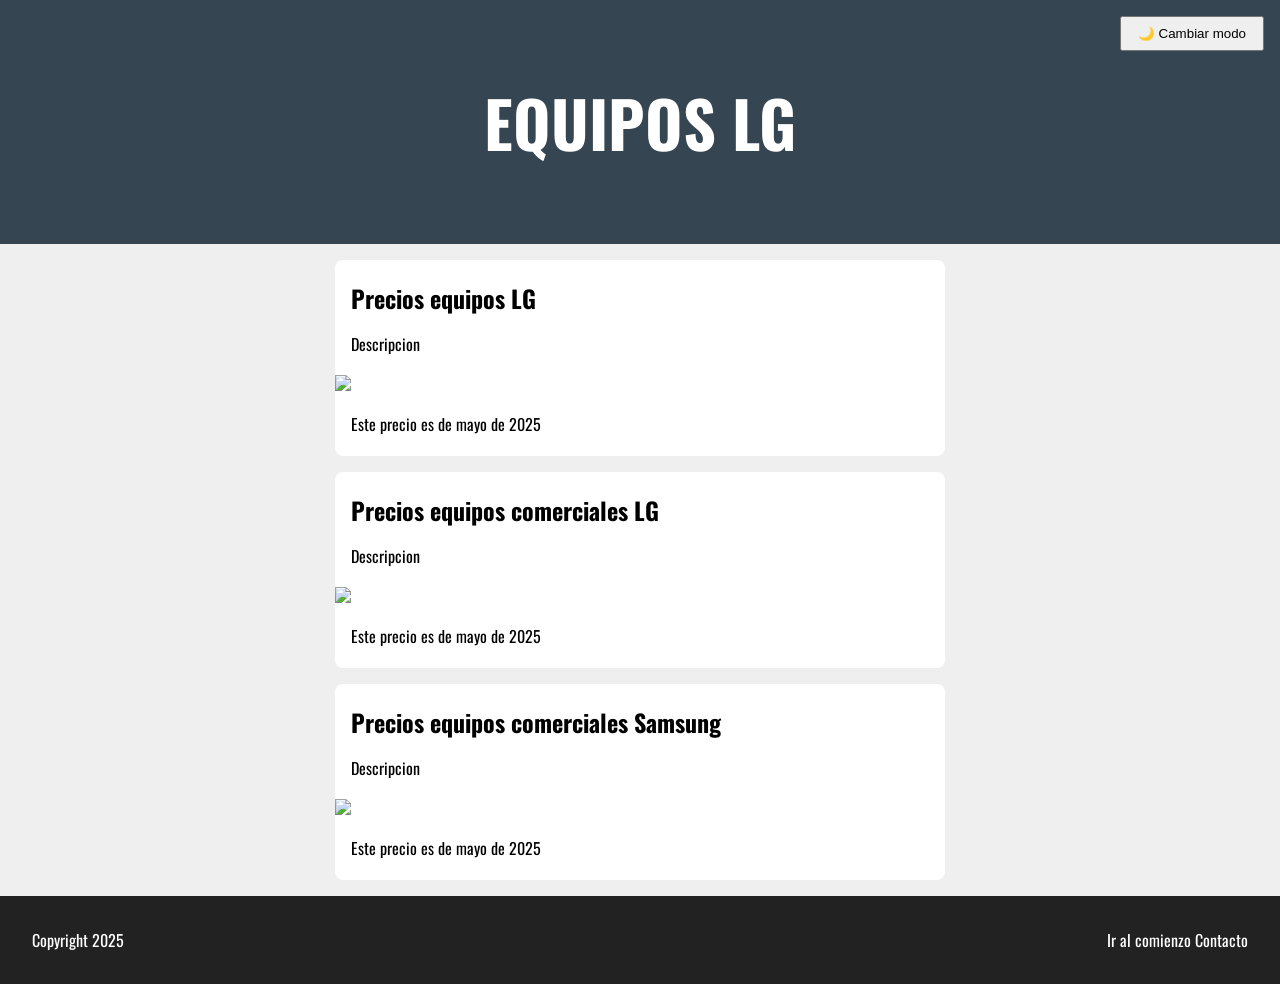
==== index.html @ 40b78487 "nuevo cambio1" ====
<!DOCTYPE html>
<head>
    <title>Document</title>
    <link rel="preconnect" href="https://fonts.googleapis.com">
    <link rel="preconnect" href="https://fonts.gstatic.com" crossorigin>
    <link href="https://fonts.googleapis.com/css2?family=Edu+NSW+ACT+Hand+Pre:wght@400..700&family=Oswald:wght@200..700&display=swap" rel="stylesheet">
    <link rel="stylesheet" href="style.css">
</head>
<body>
    <header>
      <button id="modo-btn">🌙 Cambiar modo</button>
      <script src="script.js"defer></script>
      <!--id es un identificador unico que se utiliza una vez, si queremos utilizar mas se debe utilizar la etiqueta class-->
        <h1 id="titulo">EQUIPOS LG</h1>
    </header> <!--se puede poner header las veces que se quiera con tal de que no vayan dentro de otro header o foot al final-->
    <section class="conteiner">
      <article class="post"> <!--definir contenido independiente, para definir post, titulo, imagen, noticias, es hacer un articulo -->
        <h2>Precios equipos LG</h2>
        <p>Descripcion</p>
        <img src="IMAGEN/PRECIOS LG ENERO 2025.jpeg"/>
        <p>Este precio es de mayo de 2025</p>
      </article>  
      <article class="post"> <!--definir contenido independiente, para definir post, titulo, imagen, noticias, es hacer un articulo -->
        <h2>Precios equipos comerciales LG </h2>
        <p>Descripcion</p>
        <img src="IMAGEN/a287b392-c51f-4b23-87f3-c89dda5f3099.jpg"/>
        <p>Este precio es de mayo de 2025</p>
      </article>  
      <article class="post"> <!--definir contenido independiente, para definir post, titulo, imagen, noticias, es hacer un articulo -->
        <h2>Precios equipos comerciales Samsung </h2>
        <p>Descripcion</p>
        <img src="IMAGEN/a287b392-c51f-4b23-87f3-c89dda5f3099.jpg"/>
        <p>Este precio es de mayo de 2025</p>
      </article>
    </section> <!--se utiliza definir secciones de la app o pagina y poner las etiquetas que se deseen-->
    <footer>
      <section>
        <a href="#titulo">Ir al comienzo</a>
        <a href="mailto:asesorcomercial@inserimaire.com">Contacto</a>
        </section>
        <p>Copyright 2025</p>
    </footer> <!--va al final de la pagina, comunmente copyright informacion de contacto o similar-->
</body>
</html>
<!--esto genera la estructura del blog, no tiene colores ni sombreado ni nada
HTML se encarga de generar un sentido del blog, las etiquetas nos sirven para
darle un sentido y entender e identificar de manera sencilla
*el atributo de class nos deja seleccionar estos elementos mas facil desde javascript o ccs -->
---- style.css ----
html {
  font-family: "Oswald", sans-serif;
  font-optical-sizing: auto;
  font-weight: weight;
  font-style: normal;
}
body {
    margin: 0;
    background-color: #efefef;
}
header {
    background-color: #364552;
    color: white;
    padding: 2rem 3rem; /*tamaño relativo dependiendo nuestra fuente de texto*/
}
header h1 {
    font-size: 4rem;
    text-align: center;
}
.conteiner {
    width: 610px;
    margin: 0 auto;
}
section article {
    transition: all 0.3s ease-in;
    background-color: #fff;
    margin: 1rem 0;
    border-radius: 0.5rem;
    padding: 0.25rem 0;
    cursor: pointer;
}
section article:hover {
    box-shadow: 0 0.1rem 0.4rem rgba(243, 4, 4, 0.5);
}
section article h2, section article p {
    margin: 1rem;
}
footer {
    background-color: #222;
    padding: 2rem;
    color: white;
}
footer section {
    float: right;
}
footer p {
    margin: 0;
}
footer a {
    transition: all 0.3 ease;
    color: white;
    text-decoration: none;
}
footer a:hover{
    color: cornflowerblue;
}
body.oscuro {
  background-color: #364552;
  color: #000000;
}

#modo-btn {
  position: fixed;
  top: 1rem;
  right: 1rem;
  padding: 0.5rem 1rem;
  cursor: pointer;
}
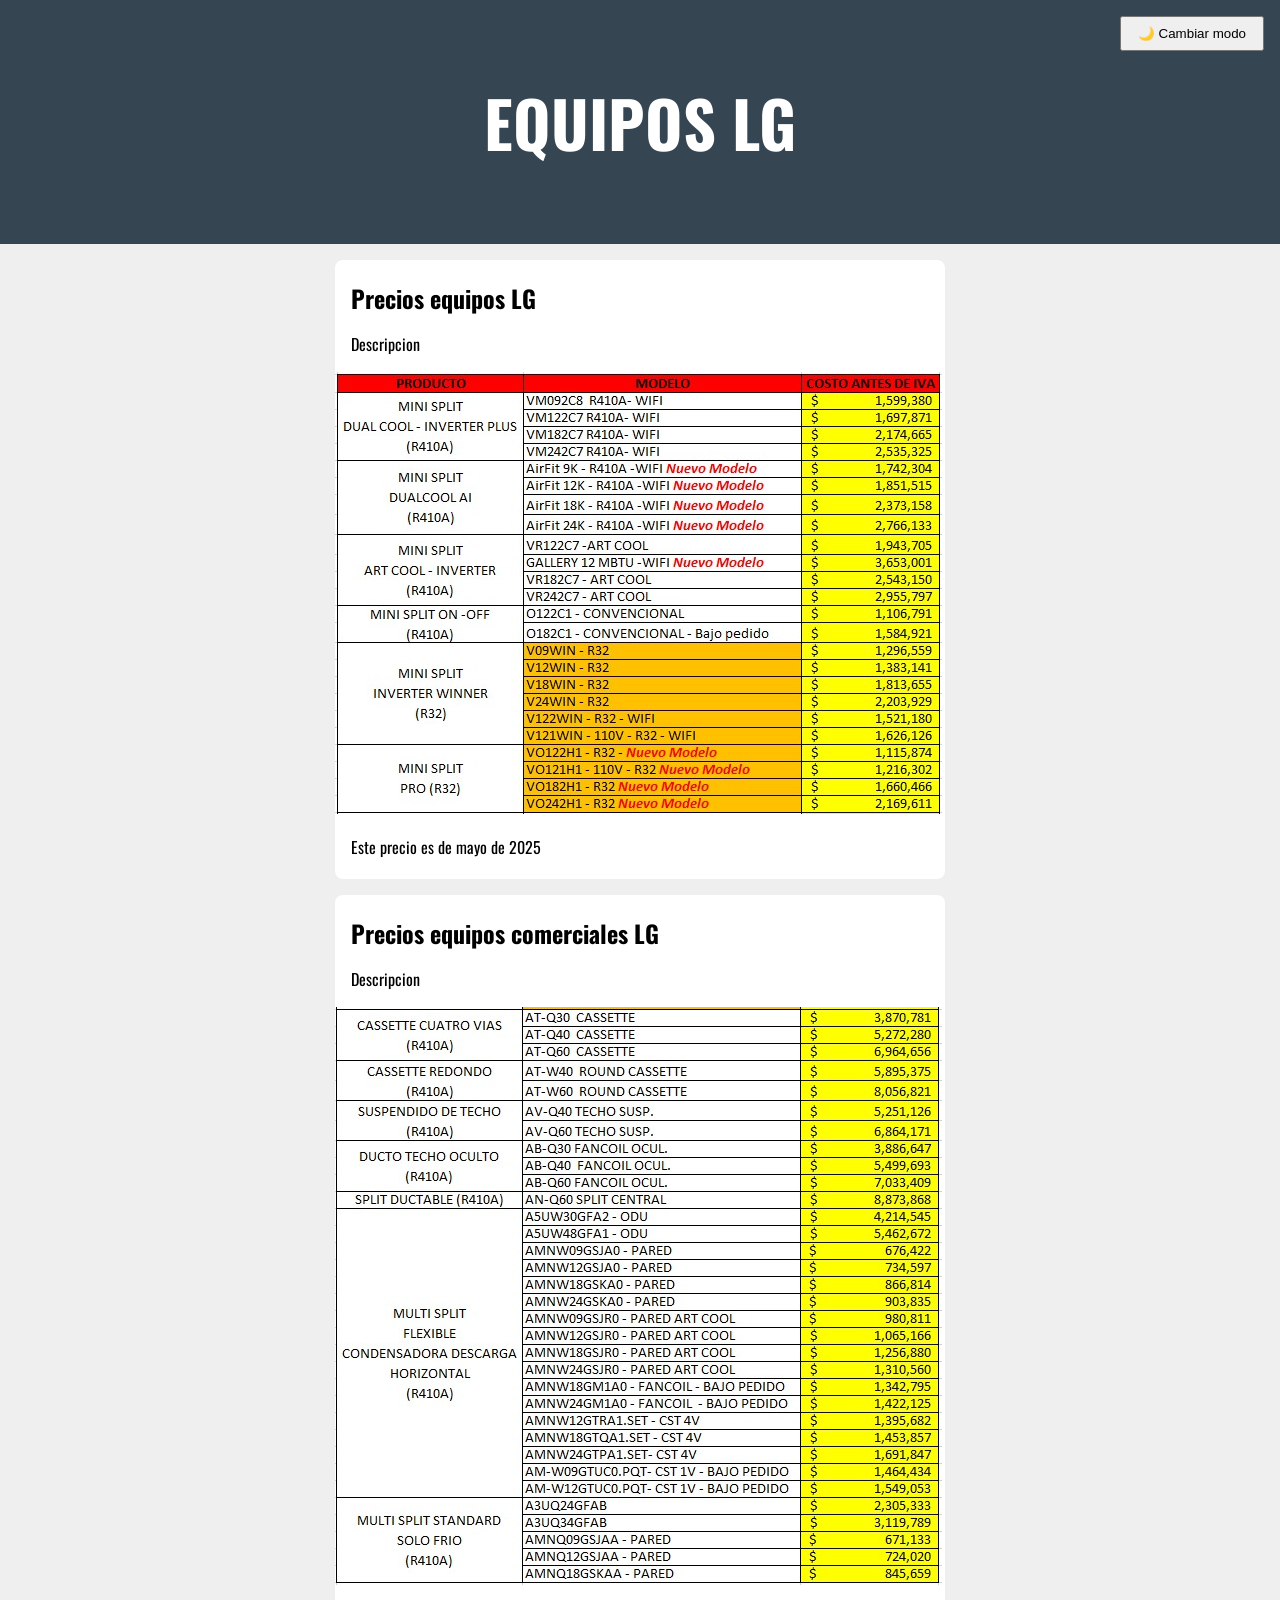
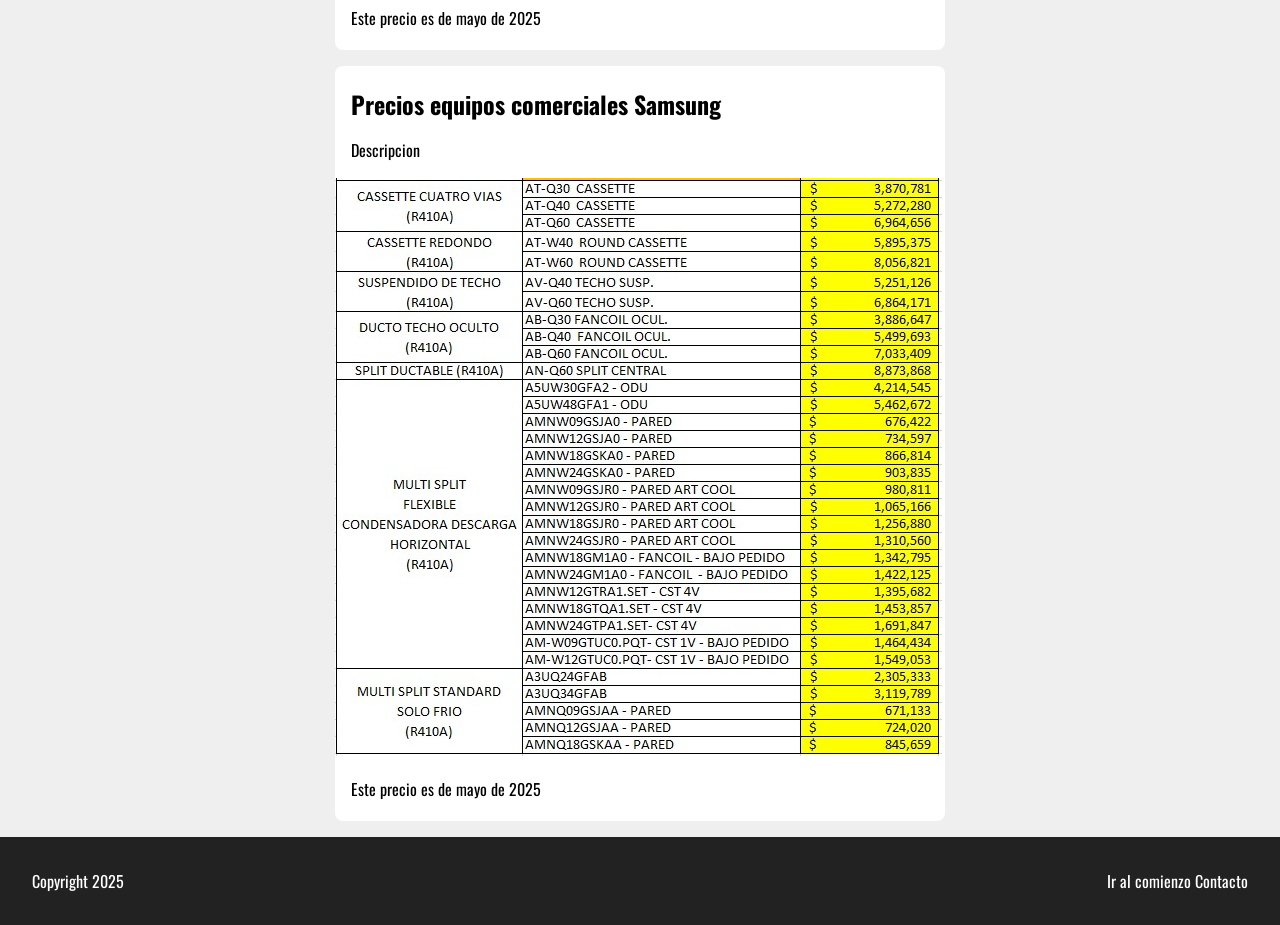
==== commit dd2583ad: "inserta imagenes 2" ====
--- a/index.html
+++ b/index.html
@@ -17,13 +17,13 @@
       <article class="post"> <!--definir contenido independiente, para definir post, titulo, imagen, noticias, es hacer un articulo -->
         <h2>Precios equipos LG</h2>
         <p>Descripcion</p>
-        <img src="IMAGEN/PRECIOS LG ENERO 2025.jpeg"/>
+        <img src="IMAGEN/PRECIOS LG ENERO 2025.jpeg" alt="Equipos LG"/>
         <p>Este precio es de mayo de 2025</p>
       </article>  
       <article class="post"> <!--definir contenido independiente, para definir post, titulo, imagen, noticias, es hacer un articulo -->
         <h2>Precios equipos comerciales LG </h2>
         <p>Descripcion</p>
-        <img src="IMAGEN/a287b392-c51f-4b23-87f3-c89dda5f3099.jpg"/>
+        <img src="IMAGEN/a287b392-c51f-4b23-87f3-c89dda5f3099.jpg" alt="Equipos LG2"/>
         <p>Este precio es de mayo de 2025</p>
       </article>  
       <article class="post"> <!--definir contenido independiente, para definir post, titulo, imagen, noticias, es hacer un articulo -->
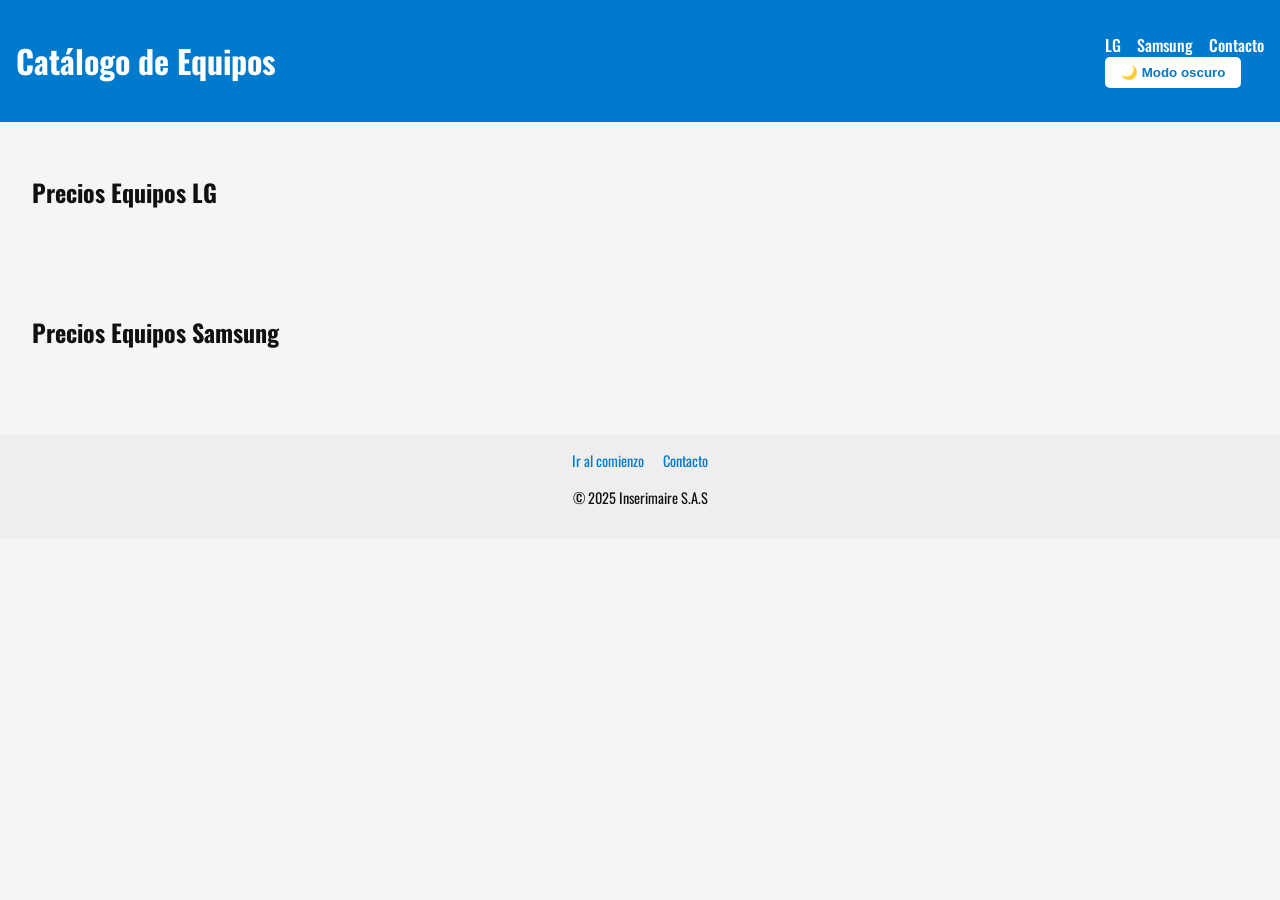
==== commit eab81217: "Diseño mejorado" ====
--- a/index.html
+++ b/index.html
@@ -1,48 +1,46 @@
 <!DOCTYPE html>
+<html lang="es">
 <head>
-    <title>Document</title>
-    <link rel="preconnect" href="https://fonts.googleapis.com">
-    <link rel="preconnect" href="https://fonts.gstatic.com" crossorigin>
-    <link href="https://fonts.googleapis.com/css2?family=Edu+NSW+ACT+Hand+Pre:wght@400..700&family=Oswald:wght@200..700&display=swap" rel="stylesheet">
-    <link rel="stylesheet" href="style.css">
+  <meta charset="UTF-8" />
+  <meta name="viewport" content="width=device-width, initial-scale=1.0" />
+  <title>Catálogo Equipos LG y Samsung</title>
+  <link rel="preconnect" href="https://fonts.googleapis.com">
+  <link rel="preconnect" href="https://fonts.gstatic.com" crossorigin>
+  <link href="https://fonts.googleapis.com/css2?family=Oswald:wght@200..700&display=swap" rel="stylesheet">
+  <link rel="stylesheet" href="style.css" />
+  <script src="script.js" defer></script>
 </head>
 <body>
-    <header>
-      <button id="modo-btn">🌙 Cambiar modo</button>
-      <script src="script.js"defer></script>
-      <!--id es un identificador unico que se utiliza una vez, si queremos utilizar mas se debe utilizar la etiqueta class-->
-        <h1 id="titulo">EQUIPOS LG</h1>
-    </header> <!--se puede poner header las veces que se quiera con tal de que no vayan dentro de otro header o foot al final-->
-    <section class="conteiner">
-      <article class="post"> <!--definir contenido independiente, para definir post, titulo, imagen, noticias, es hacer un articulo -->
-        <h2>Precios equipos LG</h2>
-        <p>Descripcion</p>
-        <img src="IMAGEN/PRECIOS LG ENERO 2025.jpeg" alt="Equipos LG"/>
-        <p>Este precio es de mayo de 2025</p>
-      </article>  
-      <article class="post"> <!--definir contenido independiente, para definir post, titulo, imagen, noticias, es hacer un articulo -->
-        <h2>Precios equipos comerciales LG </h2>
-        <p>Descripcion</p>
-        <img src="IMAGEN/a287b392-c51f-4b23-87f3-c89dda5f3099.jpg" alt="Equipos LG2"/>
-        <p>Este precio es de mayo de 2025</p>
-      </article>  
-      <article class="post"> <!--definir contenido independiente, para definir post, titulo, imagen, noticias, es hacer un articulo -->
-        <h2>Precios equipos comerciales Samsung </h2>
-        <p>Descripcion</p>
-        <img src="IMAGEN/a287b392-c51f-4b23-87f3-c89dda5f3099.jpg"/>
-        <p>Este precio es de mayo de 2025</p>
-      </article>
-    </section> <!--se utiliza definir secciones de la app o pagina y poner las etiquetas que se deseen-->
-    <footer>
-      <section>
-        <a href="#titulo">Ir al comienzo</a>
-        <a href="mailto:asesorcomercial@inserimaire.com">Contacto</a>
-        </section>
-        <p>Copyright 2025</p>
-    </footer> <!--va al final de la pagina, comunmente copyright informacion de contacto o similar-->
+  <header class="main-header">
+    <h1 id="titulo">Catálogo de Equipos</h1>
+    <nav>
+      <ul class="nav-links">
+        <li><a href="#lg">LG</a></li>
+        <li><a href="#samsung">Samsung</a></li>
+        <li><a href="#contacto">Contacto</a></li>
+      </ul>
+      <button id="modo-btn">🌙 Modo oscuro</button>
+    </nav>
+  </header>
+
+  <main class="container">
+    <section id="lg">
+      <h2>Precios Equipos LG</h2>
+      <div class="productos-lg"></div>
+    </section>
+
+    <section id="samsung">
+      <h2>Precios Equipos Samsung</h2>
+      <div class="productos-samsung"></div>
+    </section>
+  </main>
+
+  <footer id="contacto">
+    <section class="footer-links">
+      <a href="#titulo">Ir al comienzo</a>
+      <a href="mailto:asesorcomercial@inserimaire.com">Contacto</a>
+    </section>
+    <p>&copy; 2025 Inserimaire S.A.S</p>
+  </footer>
 </body>
 </html>
-<!--esto genera la estructura del blog, no tiene colores ni sombreado ni nada
-HTML se encarga de generar un sentido del blog, las etiquetas nos sirven para
-darle un sentido y entender e identificar de manera sencilla
-*el atributo de class nos deja seleccionar estos elementos mas facil desde javascript o ccs -->
--- a/style.css
+++ b/style.css
@@ -1,68 +1,121 @@
-html {
-  font-family: "Oswald", sans-serif;
-  font-optical-sizing: auto;
-  font-weight: weight;
-  font-style: normal;
+:root {
+  --color-bg-light: #f5f5f5;
+  --color-text-light: #111;
+  --color-bg-dark: #1c1c1c;
+  --color-text-dark: #f0f0f0;
+  --accent-color: #007acc;
+  --font-family: 'Oswald', sans-serif;
 }
+
 body {
-    margin: 0;
-    background-color: #efefef;
+  margin: 0;
+  font-family: var(--font-family);
+  background-color: var(--color-bg-light);
+  color: var(--color-text-light);
+  transition: background-color 0.3s, color 0.3s;
 }
-header {
-    background-color: #364552;
-    color: white;
-    padding: 2rem 3rem; /*tamaño relativo dependiendo nuestra fuente de texto*/
+
+.dark-mode {
+  background-color: var(--color-bg-dark);
+  color: var(--color-text-dark);
 }
-header h1 {
-    font-size: 4rem;
-    text-align: center;
+
+img {
+  max-width: 100%;
+  height: auto;
+  border-radius: 8px;
 }
-.conteiner {
-    width: 610px;
-    margin: 0 auto;
+
+.main-header {
+  background-color: var(--accent-color);
+  color: white;
+  padding: 1rem;
+  display: flex;
+  justify-content: space-between;
+  align-items: center;
+  flex-wrap: wrap;
 }
-section article {
-    transition: all 0.3s ease-in;
-    background-color: #fff;
-    margin: 1rem 0;
-    border-radius: 0.5rem;
-    padding: 0.25rem 0;
-    cursor: pointer;
+
+.nav-links {
+  list-style: none;
+  display: flex;
+  gap: 1rem;
+  padding: 0;
+  margin: 0;
 }
-section article:hover {
-    box-shadow: 0 0.1rem 0.4rem rgba(243, 4, 4, 0.5);
+
+.nav-links a {
+  color: white;
+  text-decoration: none;
+  font-weight: 500;
 }
-section article h2, section article p {
-    margin: 1rem;
-}
-footer {
-    background-color: #222;
-    padding: 2rem;
-    color: white;
-}
-footer section {
-    float: right;
-}
-footer p {
-    margin: 0;
-}
-footer a {
-    transition: all 0.3 ease;
-    color: white;
-    text-decoration: none;
-}
-footer a:hover{
-    color: cornflowerblue;
-}
-body.oscuro {
-  background-color: #364552;
-  color: #000000;
+
+.nav-links a:hover {
+  text-decoration: underline;
 }
 
 #modo-btn {
-  position: fixed;
-  top: 1rem;
-  right: 1rem;
+  background: white;
+  color: var(--accent-color);
+  border: none;
   padding: 0.5rem 1rem;
+  font-weight: bold;
   cursor: pointer;
-}+  border-radius: 5px;
+}
+
+.container {
+  padding: 2rem;
+  display: grid;
+  gap: 2rem;
+}
+
+section {
+  margin-bottom: 2rem;
+}
+
+.post {
+  background-color: #ffffff;
+  padding: 1rem;
+  border-radius: 10px;
+  box-shadow: 0 2px 8px rgba(0,0,0,0.1);
+  transition: transform 0.2s;
+}
+
+.post:hover {
+  transform: translateY(-5px);
+}
+
+footer {
+  background-color: #eee;
+  padding: 1rem;
+  text-align: center;
+  font-size: 0.9rem;
+}
+
+.footer-links {
+  margin-bottom: 1rem;
+}
+
+.footer-links a {
+  margin: 0 0.5rem;
+  color: var(--accent-color);
+  text-decoration: none;
+}
+
+.footer-links a:hover {
+  text-decoration: underline;
+}
+
+@media (max-width: 768px) {
+  .main-header {
+    flex-direction: column;
+    align-items: flex-start;
+  }
+
+  .nav-links {
+    flex-direction: column;
+    gap: 0.5rem;
+    margin-top: 1rem;
+  }
+}
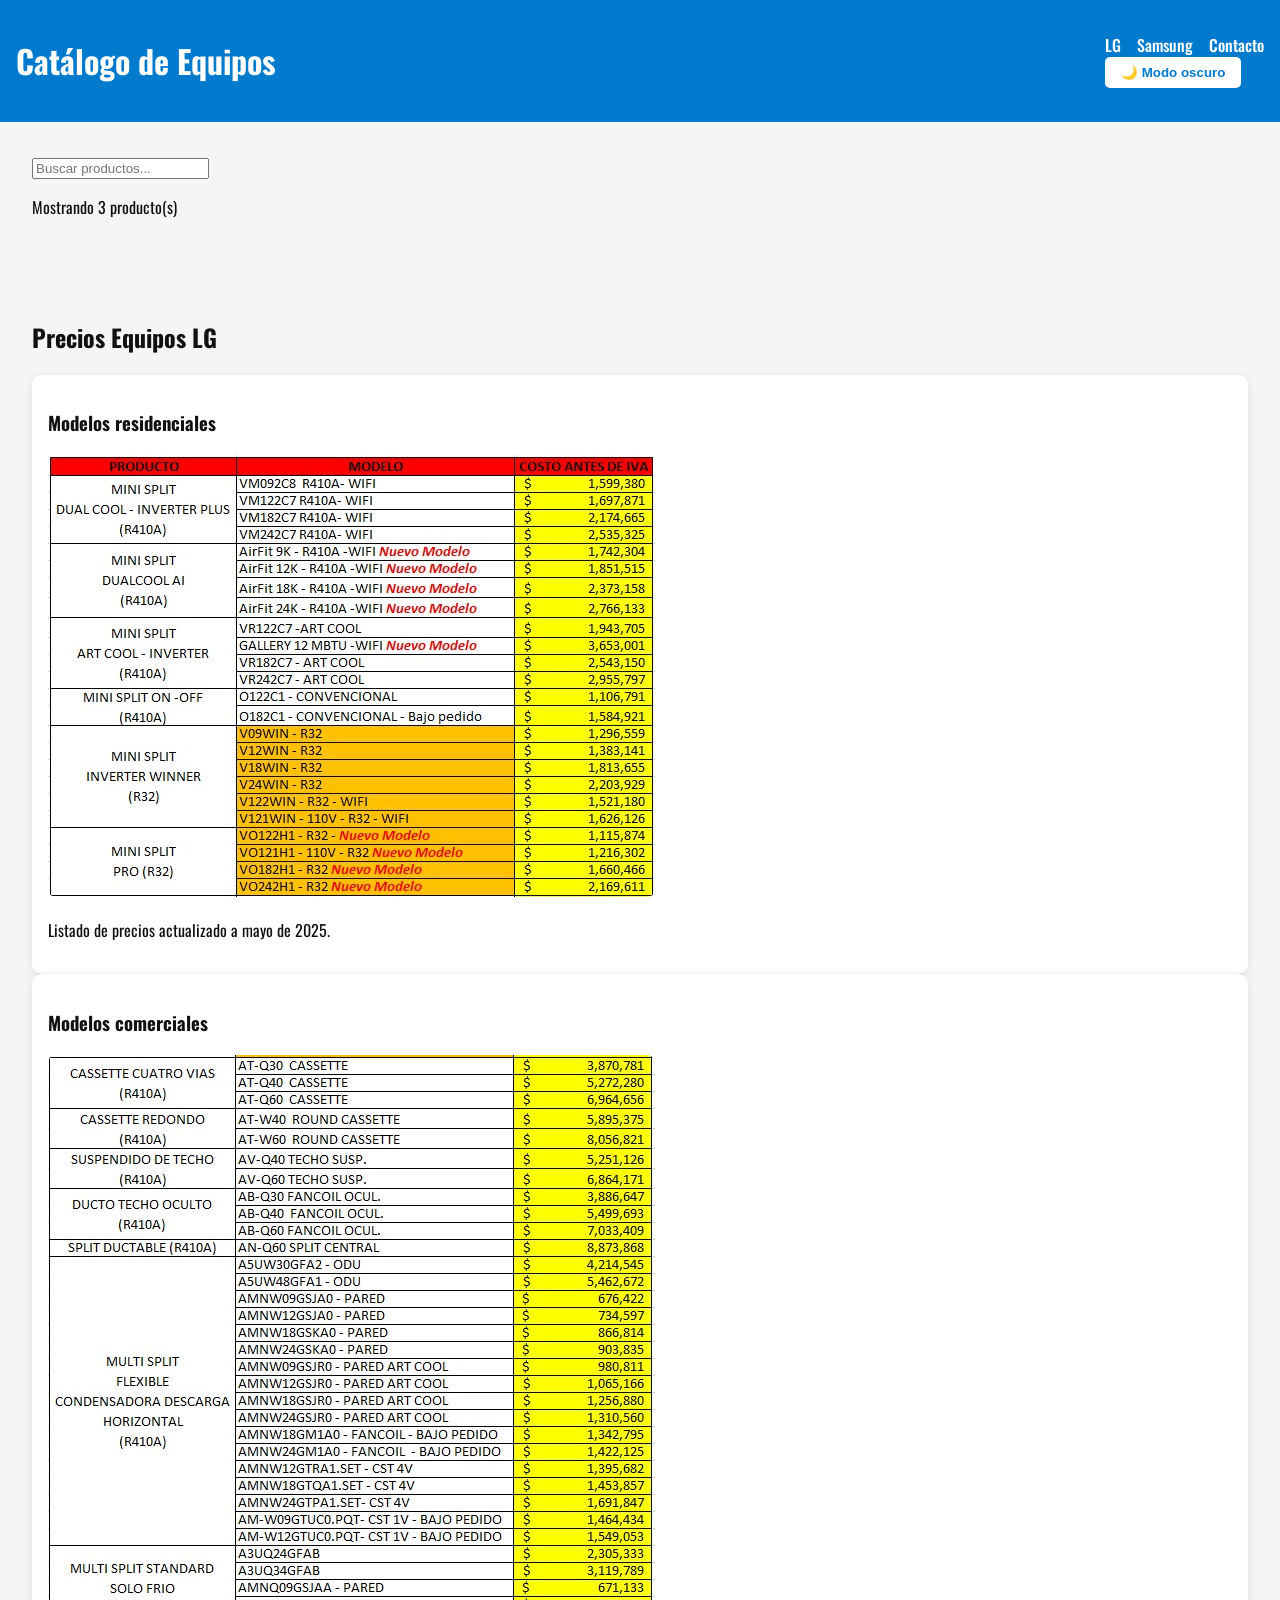
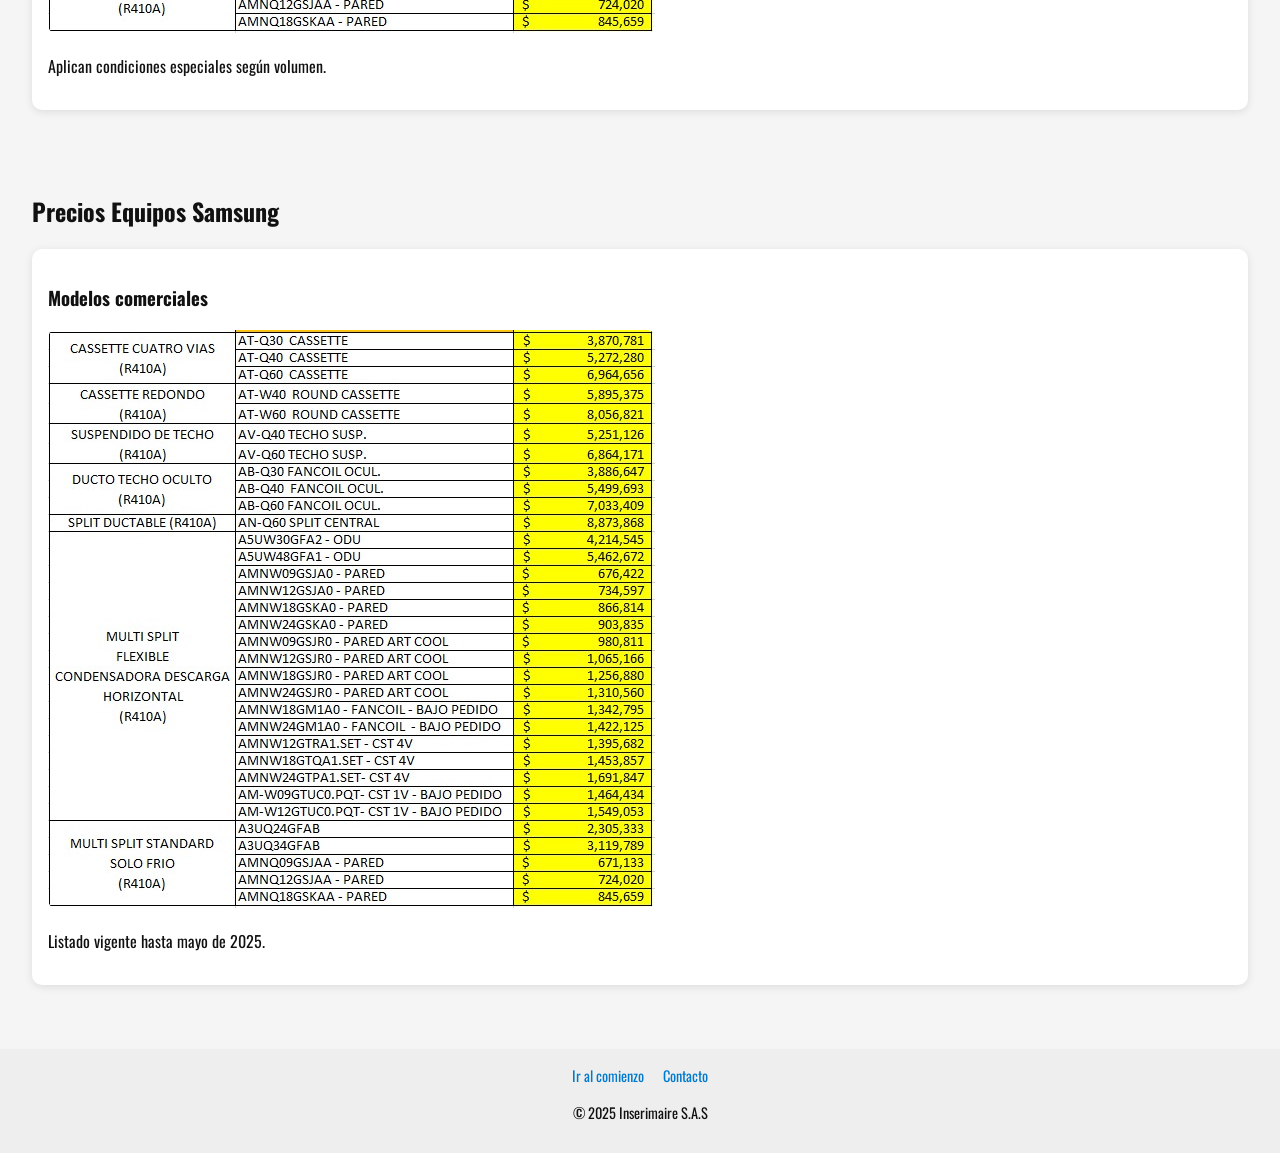
==== commit 31eed9ce: "para mostrar en sitio" ====
--- a/index.html
+++ b/index.html
@@ -24,6 +24,11 @@
   </header>
 
   <main class="container">
+    <section id="buscador" class="buscador">
+     <input type="text" id="input-busqueda" placeholder="Buscar productos..." />
+     <p id="contador-productos">Mostrando todos los productos</p>
+    </section>
+
     <section id="lg">
       <h2>Precios Equipos LG</h2>
       <div class="productos-lg"></div>
